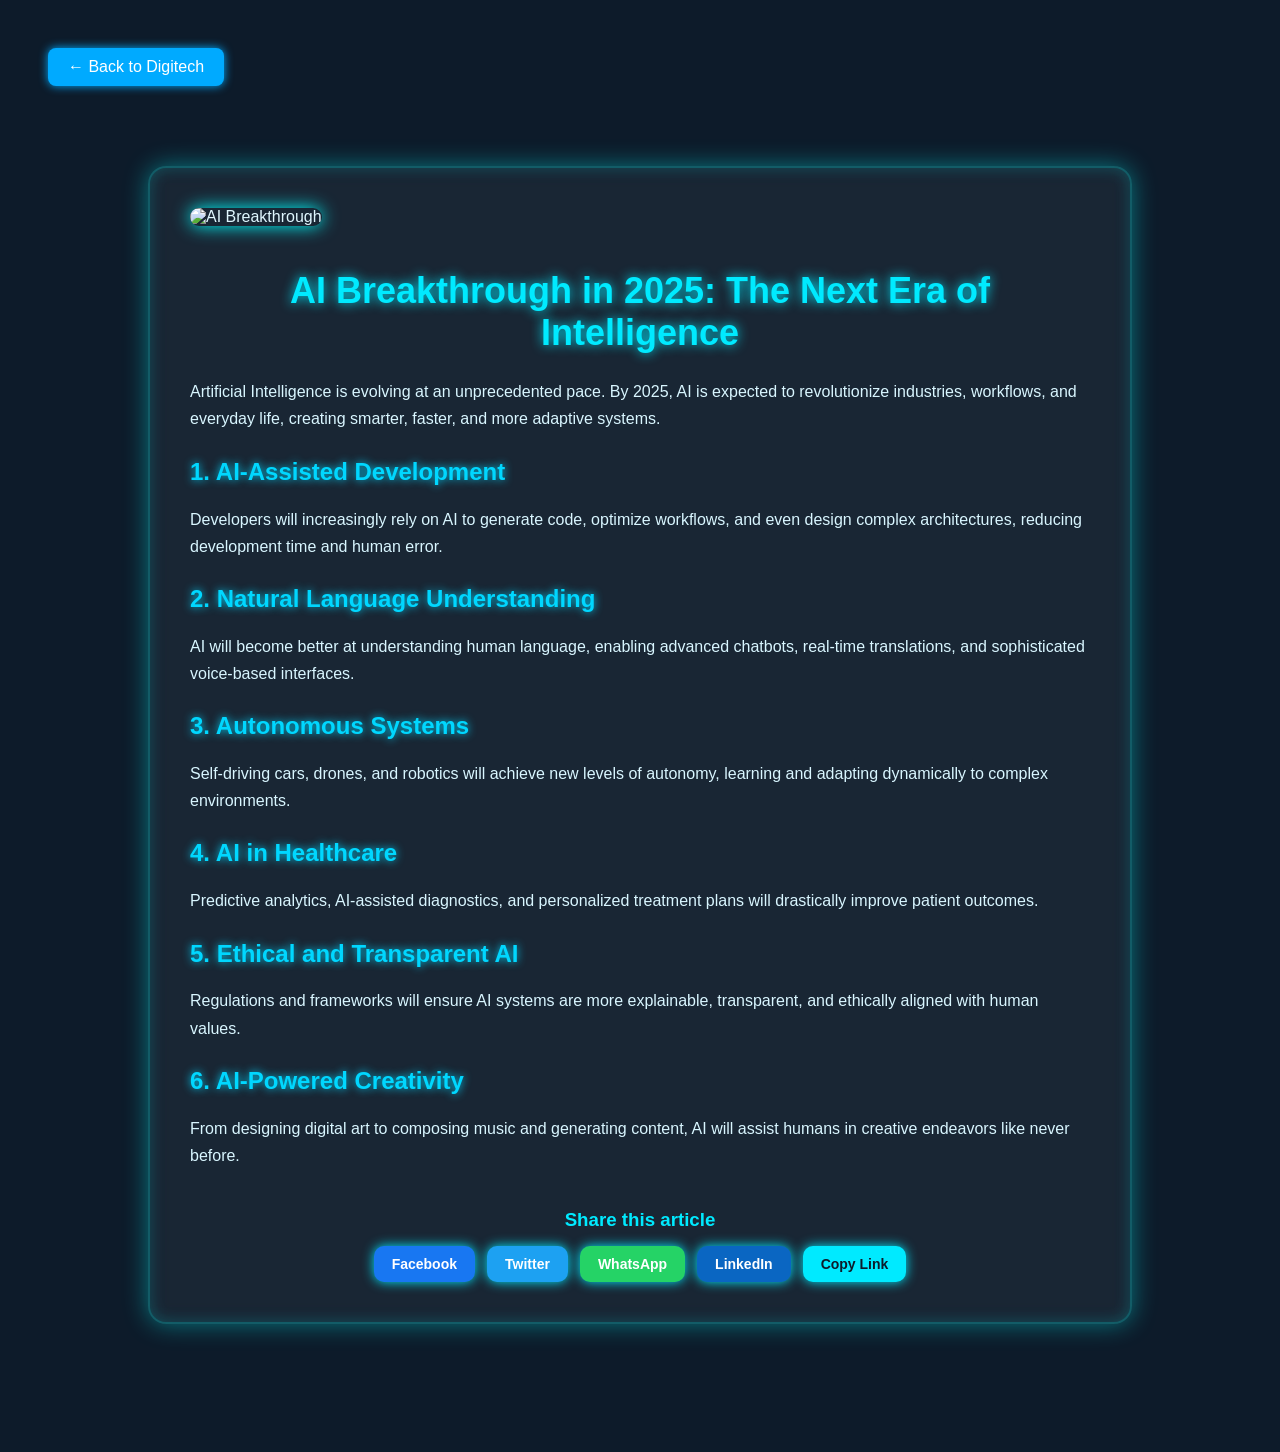
==== blog-post1.html @ e0195b1b "Fresh upload - updated version" ====
<!DOCTYPE html>
<html lang="en">
<head>
    <meta charset="UTF-8">
    <meta name="viewport" content="width=device-width, initial-scale=1.0">
    <title>AI Breakthroughs in 2025 — Smart Wisdom Blog</title>

<meta name="description" content="Explore the biggest AI breakthroughs in 2025 including advanced autonomous agents, smarter machine learning, and futuristic AI systems.">

<meta name="keywords" content="AI 2025, artificial intelligence, tech innovations, Smart Wisdom blog">

<meta property="og:title" content="AI Breakthroughs in 2025">
<meta property="og:description" content="Explore the biggest AI breakthroughs in 2025 and how they are shaping the future.">
<meta property="og:image" content="your-image-url.jpg">

<meta name="twitter:card" content="summary_large_image">
<meta name="twitter:title" content="AI Breakthroughs in 2025">
<meta name="twitter:description" content="Explore the biggest AI breakthroughs in 2025 and how they are shaping the future.">
<meta name="twitter:image" content="your-image-url.jpg">

<link rel="canonical" href="https://yourwebsite.com/blog/ai-breakthrough-2025"> 

    <title>AI Breakthrough in 2025 — Digitech Blog</title>
    <link rel="stylesheet" href="blog-post.css">
</head>
<body>

    <!-- BACK ARROW -->
    <a href="index.html" class="back-arrow">← Back to Digitech</a>

    <!-- BLOG CARD -->
    <div class="blog-card fade-in">
       
        <!-- Glowing Image -->
        <img src="/image/Ai.jpg" alt="AI Breakthrough" class="top-image">

        <h1>AI Breakthrough in 2025: The Next Era of Intelligence</h1>

        <p>
            Artificial Intelligence is evolving at an unprecedented pace. By 2025, AI is expected to
            revolutionize industries, workflows, and everyday life, creating smarter, faster, and
            more adaptive systems.
        </p>

        <h2>1. AI-Assisted Development</h2>
        <p>
            Developers will increasingly rely on AI to generate code, optimize workflows, and even
            design complex architectures, reducing development time and human error.
        </p>

        <h2>2. Natural Language Understanding</h2>
        <p>
            AI will become better at understanding human language, enabling advanced chatbots,
            real-time translations, and sophisticated voice-based interfaces.
        </p>

        <h2>3. Autonomous Systems</h2>
        <p>
            Self-driving cars, drones, and robotics will achieve new levels of autonomy, learning
            and adapting dynamically to complex environments.
        </p>

        <h2>4. AI in Healthcare</h2>
        <p>
            Predictive analytics, AI-assisted diagnostics, and personalized treatment plans will
            drastically improve patient outcomes.
        </p>

        <h2>5. Ethical and Transparent AI</h2>
        <p>
            Regulations and frameworks will ensure AI systems are more explainable, transparent,
            and ethically aligned with human values.
        </p>

        <h2>6. AI-Powered Creativity</h2>
        <p>
            From designing digital art to composing music and generating content, AI will assist
            humans in creative endeavors like never before.
        </p>
       

       
        <!-- Social Share Buttons -->
        <!-- Social Share Buttons -->
        <div class="share-section">
            <h3>Share this article</h3>
            <div class="share-buttons">
                <a class="btn-share fb" href="#" target="_blank">Facebook</a>
                <a class="btn-share tw" href="#" target="_blank">Twitter</a>
                <a class="btn-share wa" href="#" target="_blank">WhatsApp</a>
                <a class="btn-share ln" href="#" target="_blank">LinkedIn</a>
                <button class="btn-share cp" onclick="copyLink()">Copy Link</button>
            </div>
        </div>

    </div>
    <script>function copyLink() {
        // Get the current page URL
        const pageURL = window.location.href;
       
        // Copy to clipboard
        navigator.clipboard.writeText(pageURL).then(() => {
            alert("Link copied to clipboard!");
        }).catch(err => {
            alert("Failed to copy link.");
            console.error(err);
        });
    } 
    </script>
      
</body>
</html>
---- blog-post.css ----
/* PAGE BACKGROUND */
body {
    background: #0d1b2a;
    padding: 40px;
    font-family: "Poppins", sans-serif;
    color: #e0f7ff;
}

/* BACK ARROW */
.back-arrow {
    display: inline-block;
    padding: 10px 20px;
    background: #9bcae2;
    color: white;
    text-decoration: none;
    border-radius: 8px;
    transition: 0.3s;
    box-shadow: 0 0 10px #00aaff;
  }

.back-arrow:hover {
    background: #00ccff;
    box-shadow: 0 0 20px #00aaff;
  }

/* WRAPPER */
.blog-wrapper {
    display: flex;
    justify-content: center;
}

/* MAIN GLOWING CARD */
.blog-card {
    max-width: 900px;
    padding: 40px;
    border-radius: 18px;
    background: rgba(255,255,255,0.05);
    border: 2px solid rgba(0,255,255,0.25);
    box-shadow:
        0 0 25px rgba(0,255,255,0.4),
        inset 0 0 15px rgba(0,255,255,0.2);
    backdrop-filter: blur(10px);

    animation: glowPulse 3s infinite alternate ease-in-out;
}

/* NEON GLOW ANIMATION */
@keyframes glowPulse {
    from {
        box-shadow:
            0 0 15px rgba(0,255,255,0.3),
            inset 0 0 8px rgba(0,255,255,0.1);
    }
    to {
        box-shadow:
            0 0 35px rgba(0,255,255,0.8),
            inset 0 0 18px rgba(0,255,255,0.3);
    }
}

/* GLOWING IMAGE */
.blog-image {
    width: 100%;
    border-radius: 15px;
    overflow: hidden;
    margin-bottom: 25px;
    border: 2px solid rgba(0,255,255,0.4);
    box-shadow: 0 0 25px rgba(0,255,255,0.6);
}

.blog-image img {
    width: 100%;
    display: block;
    border-radius: 15px;
}

/* TITLES */
.blog-card h1 {
    font-size: 36px;
    color: #00eaff;
    text-shadow: 0 0 12px #00eaff;
}

.blog-card h2 {
    margin-top: 25px;
    color: #00d7ff;
    text-shadow: 0 0 8px #00d7ff;
}

/* PARAGRAPHS */
.blog-card p {
    margin-top: 10px;
}

/* FADE-IN */
.fade-in {
    opacity: 0;
    transform: translateY(40px);
    animation: fadeInUp 1.3s ease forwards;
}
@keyframes fadeInUp {
    to {
        opacity: 1;
        transform: translateY(0);
    }
}

/* SHARE SECTION */
.share-section {
    margin-top: 40px;
    text-align: center;
}

.share-section h3 {
    color: #00eaff;
    margin-bottom: 15px;
}

/* SHARE BUTTONS */
.share-buttons {
    display: flex;
    flex-wrap: wrap;
    justify-content: center;
    gap: 12px;
}

.btn-share {
    padding: 10px 18px;
    border-radius: 10px;
    font-size: 14px;
    color: #0d1b2a;
    background: #00eaff;
    cursor: pointer;
    border: none;
    text-decoration: none;
    transition: 0.3s;
    font-weight: 600;
    box-shadow: 0 0 12px #00eaff;
}

.btn-share:hover {
    background: #00faff;
    box-shadow: 0 0 25px #00faff;
}

/* Colors per platform */
.fb { background: #1877f2; color: white; }
.fb:hover { box-shadow: 0 0 20px #1877f2; }

.tw { background: #1DA1F2; color: white; }
.tw:hover { box-shadow: 0 0 20px #1DA1F2; }

.wa { background: #25d366; color: white; }
.wa:hover { box-shadow: 0 0 20px #25d366; }

.ln { background: #0A66C2; color: white; }
.ln:hover { box-shadow: 0 0 20px #0A66C2; }

.cp { background: #00eaff; color: #0d1b2a; } 

/* PAGE BACKGROUND2 */
body {
    background: #0d1b2a;
    padding: 40px;
    font-family: "Poppins", sans-serif;
    color: #e0f7ff;
}

/* BACK ARROW */
.back-arrow {
    display: inline-block;
  padding: 10px 20px;
  background: #00aaff;
  color: white;
  text-decoration: none;
  border-radius: 8px;
  transition: 0.3s;
  box-shadow: 0 0 10px #00aaff;
}
.back-arrow:hover {
    background: #00ccff;
  box-shadow: 0 0 20px #00aaff;
}
/* BLOG WRAPPER */
.blog-card {
    max-width: 900px;
    margin: 80px auto;
    padding: 40px;
    border-radius: 18px;
    background: rgba(255,255,255,0.05);
    border: 2px solid rgba(0,255,255,0.25);
    box-shadow:
        0 0 25px rgba(0,255,255,0.4),
        inset 0 0 15px rgba(0,255,255,0.2);
    backdrop-filter: blur(10px);
    animation: glowPulse 3s infinite alternate ease-in-out;
}

/* NEON GLOW ANIMATION */
@keyframes glowPulse {
    from {
        box-shadow:
            0 0 15px rgba(0,255,255,0.3),
            inset 0 0 8px rgba(0,255,255,0.1);
    }
    to {
        box-shadow:
            0 0 35px rgba(0,255,255,0.8),
            inset 0 0 18px rgba(0,255,255,0.3);
    }
}

/* GLOWING IMAGE */
.top-image {
    width: 100%;
    border-radius: 15px;
    box-shadow: 0 0 18px cyan;
    margin-bottom: 20px;
}

/* HEADINGS */
h1 {
    font-size: 36px;
    color: #00eaff;
    text-align: center;
    text-shadow: 0 0 12px #00eaff;
}

h2 {
    margin-top: 25px;
    color: #00d7ff;
    text-shadow: 0 0 8px #00d7ff;
}

/* PARAGRAPHS */
p {
    margin-top: 10px;
    line-height: 1.7;
    font-size: 16px;
    color: #d9f6ff;
}

/* FADE-IN */
.fade-in {
    opacity: 0;
    transform: translateY(40px);
    animation: fadeInUp 1.4s ease forwards;
}

@keyframes fadeInUp {
    to {
        opacity: 1;
        transform: translateY(0);
    }
}

/* SHARE SECTION */
.share-box {
    margin-top: 35px;
    text-align: center;
}

.share-btn {
    display: inline-block;
    padding: 10px 20px;
    margin: 8px;
    border-radius: 30px;
    font-size: 14px;
    font-weight: 600;
    color: #0d1b2a;
    text-decoration: none;
    background: #00eaff;
    box-shadow: 0 0 12px #00eaff;
    transition: 0.3s;
}

.share-btn:hover {
    transform: scale(1.1);
    box-shadow: 0 0 25px #00eaff;
}

/* PLATFORM COLORS */
.fb { background: #1877f2; color: white; }
.fb:hover { box-shadow: 0 0 20px #1877f2; }

.tw { background: #1DA1F2; color: white; }
.tw:hover { box-shadow: 0 0 20px #1DA1F2; }

.wa { background: #25d366; color: white; }
.wa:hover { box-shadow: 0 0 20px #25d366; } 

  /* RATING */
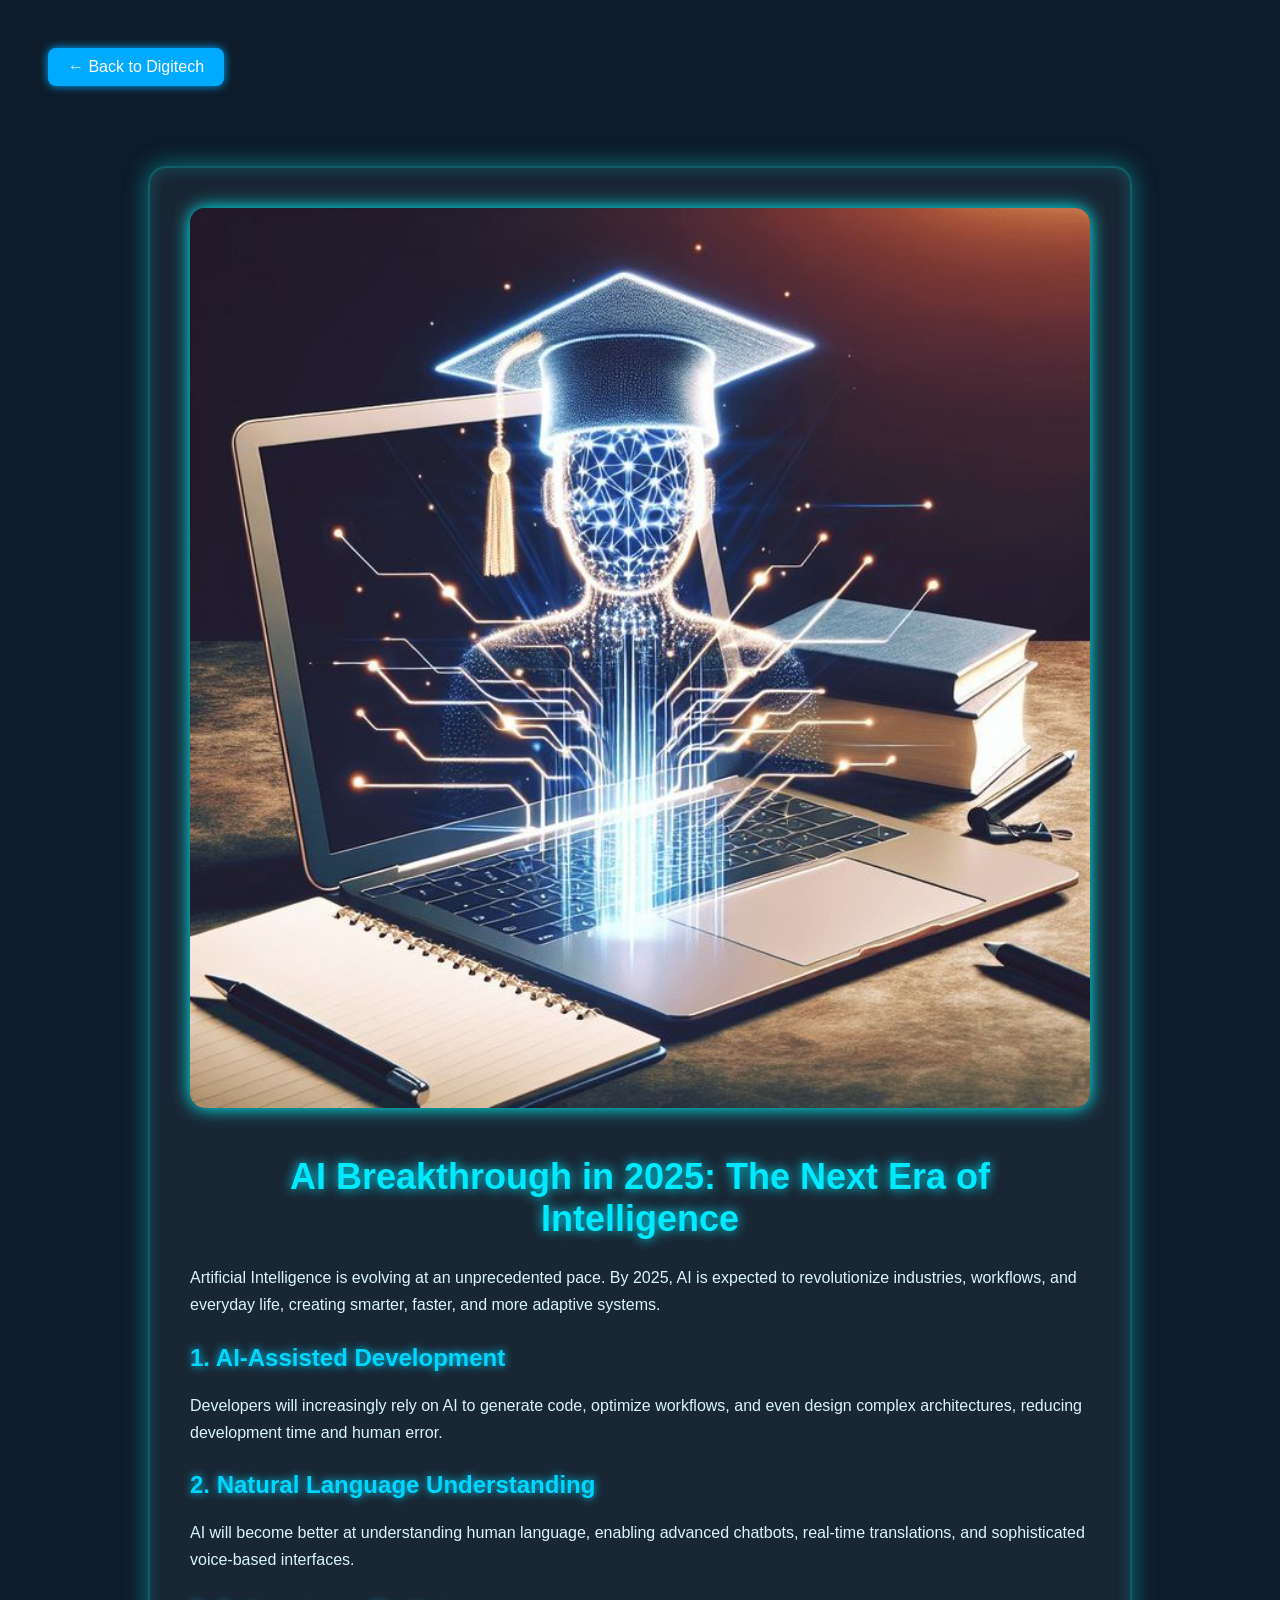
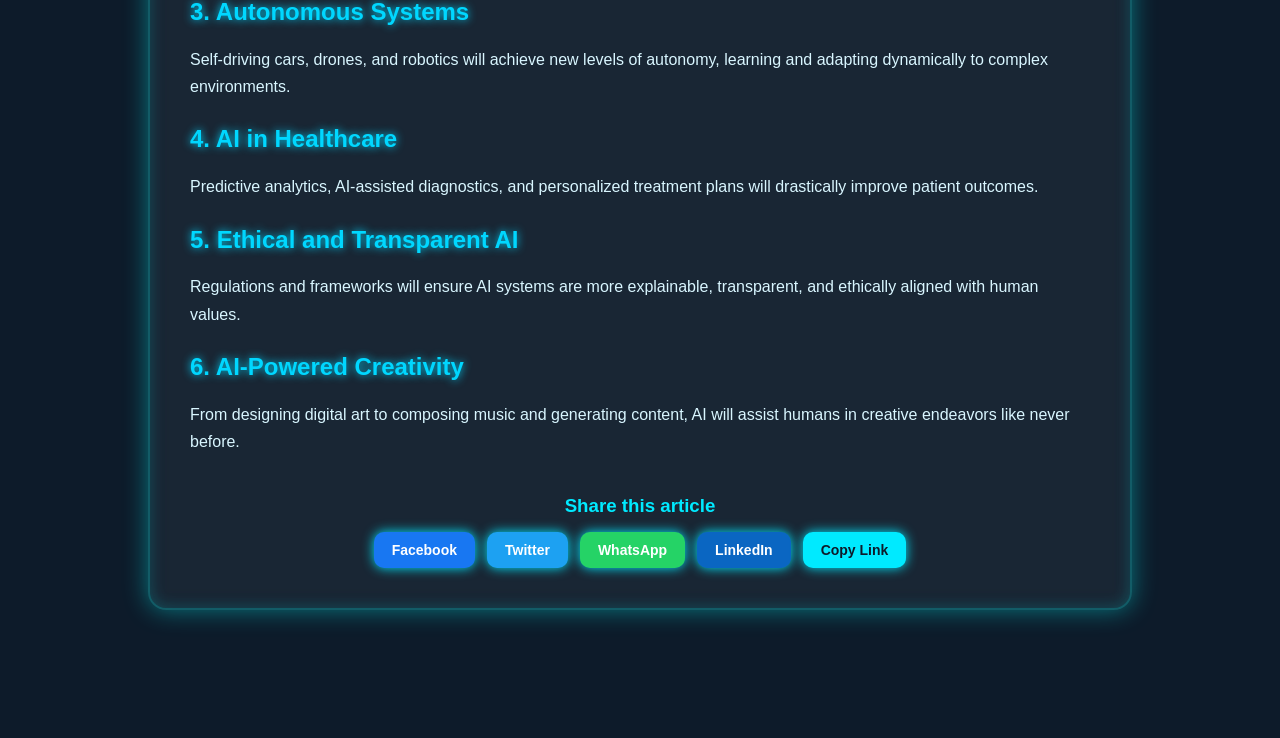
==== commit bf7a1cc3: "Update portfolio and project showcase" ====
--- a/blog-post1.html
+++ b/blog-post1.html
@@ -1,112 +1,112 @@
-<!DOCTYPE html>
-<html lang="en">
-<head>
-    <meta charset="UTF-8">
-    <meta name="viewport" content="width=device-width, initial-scale=1.0">
-    <title>AI Breakthroughs in 2025 — Smart Wisdom Blog</title>
-
-<meta name="description" content="Explore the biggest AI breakthroughs in 2025 including advanced autonomous agents, smarter machine learning, and futuristic AI systems.">
-
-<meta name="keywords" content="AI 2025, artificial intelligence, tech innovations, Smart Wisdom blog">
-
-<meta property="og:title" content="AI Breakthroughs in 2025">
-<meta property="og:description" content="Explore the biggest AI breakthroughs in 2025 and how they are shaping the future.">
-<meta property="og:image" content="your-image-url.jpg">
-
-<meta name="twitter:card" content="summary_large_image">
-<meta name="twitter:title" content="AI Breakthroughs in 2025">
-<meta name="twitter:description" content="Explore the biggest AI breakthroughs in 2025 and how they are shaping the future.">
-<meta name="twitter:image" content="your-image-url.jpg">
-
-<link rel="canonical" href="https://yourwebsite.com/blog/ai-breakthrough-2025"> 
-
-    <title>AI Breakthrough in 2025 — Digitech Blog</title>
-    <link rel="stylesheet" href="blog-post.css">
-</head>
-<body>
-
-    <!-- BACK ARROW -->
-    <a href="index.html" class="back-arrow">← Back to Digitech</a>
-
-    <!-- BLOG CARD -->
-    <div class="blog-card fade-in">
-       
-        <!-- Glowing Image -->
-        <img src="/image/Ai.jpg" alt="AI Breakthrough" class="top-image">
-
-        <h1>AI Breakthrough in 2025: The Next Era of Intelligence</h1>
-
-        <p>
-            Artificial Intelligence is evolving at an unprecedented pace. By 2025, AI is expected to
-            revolutionize industries, workflows, and everyday life, creating smarter, faster, and
-            more adaptive systems.
-        </p>
-
-        <h2>1. AI-Assisted Development</h2>
-        <p>
-            Developers will increasingly rely on AI to generate code, optimize workflows, and even
-            design complex architectures, reducing development time and human error.
-        </p>
-
-        <h2>2. Natural Language Understanding</h2>
-        <p>
-            AI will become better at understanding human language, enabling advanced chatbots,
-            real-time translations, and sophisticated voice-based interfaces.
-        </p>
-
-        <h2>3. Autonomous Systems</h2>
-        <p>
-            Self-driving cars, drones, and robotics will achieve new levels of autonomy, learning
-            and adapting dynamically to complex environments.
-        </p>
-
-        <h2>4. AI in Healthcare</h2>
-        <p>
-            Predictive analytics, AI-assisted diagnostics, and personalized treatment plans will
-            drastically improve patient outcomes.
-        </p>
-
-        <h2>5. Ethical and Transparent AI</h2>
-        <p>
-            Regulations and frameworks will ensure AI systems are more explainable, transparent,
-            and ethically aligned with human values.
-        </p>
-
-        <h2>6. AI-Powered Creativity</h2>
-        <p>
-            From designing digital art to composing music and generating content, AI will assist
-            humans in creative endeavors like never before.
-        </p>
-       
-
-       
-        <!-- Social Share Buttons -->
-        <!-- Social Share Buttons -->
-        <div class="share-section">
-            <h3>Share this article</h3>
-            <div class="share-buttons">
-                <a class="btn-share fb" href="#" target="_blank">Facebook</a>
-                <a class="btn-share tw" href="#" target="_blank">Twitter</a>
-                <a class="btn-share wa" href="#" target="_blank">WhatsApp</a>
-                <a class="btn-share ln" href="#" target="_blank">LinkedIn</a>
-                <button class="btn-share cp" onclick="copyLink()">Copy Link</button>
-            </div>
-        </div>
-
-    </div>
-    <script>function copyLink() {
-        // Get the current page URL
-        const pageURL = window.location.href;
-       
-        // Copy to clipboard
-        navigator.clipboard.writeText(pageURL).then(() => {
-            alert("Link copied to clipboard!");
-        }).catch(err => {
-            alert("Failed to copy link.");
-            console.error(err);
-        });
-    } 
-    </script>
-      
-</body>
-</html> 
+<!DOCTYPE html>
+<html lang="en">
+<head>
+    <meta charset="UTF-8">
+    <meta name="viewport" content="width=device-width, initial-scale=1.0">
+    <title>AI Breakthroughs in 2025 — Smart Wisdom Blog</title>
+
+<meta name="description" content="Explore the biggest AI breakthroughs in 2025 including advanced autonomous agents, smarter machine learning, and futuristic AI systems.">
+
+<meta name="keywords" content="AI 2025, artificial intelligence, tech innovations, Smart Wisdom blog">
+
+<meta property="og:title" content="AI Breakthroughs in 2025">
+<meta property="og:description" content="Explore the biggest AI breakthroughs in 2025 and how they are shaping the future.">
+<meta property="og:image" content="your-image-url.jpg">
+
+<meta name="twitter:card" content="summary_large_image">
+<meta name="twitter:title" content="AI Breakthroughs in 2025">
+<meta name="twitter:description" content="Explore the biggest AI breakthroughs in 2025 and how they are shaping the future.">
+<meta name="twitter:image" content="your-image-url.jpg">
+
+<link rel="canonical" href="https://digitechcom.netlify.app/blog/ai-breakthrough-2025"> 
+
+    <title>AI Breakthrough in 2025 — Digitech Blog</title>
+    <link rel="stylesheet" href="blog-post.css">
+</head>
+<body>
+
+    <!-- BACK ARROW -->
+    <a href="index.html" class="back-arrow">← Back to Digitech</a>
+
+    <!-- BLOG CARD -->
+    <div class="blog-card fade-in">
+       
+        <!-- Glowing Image -->
+        <img src="ai.jpg" alt="AI Breakthrough" class="top-image">
+
+        <h1>AI Breakthrough in 2025: The Next Era of Intelligence</h1>
+
+        <p>
+            Artificial Intelligence is evolving at an unprecedented pace. By 2025, AI is expected to
+            revolutionize industries, workflows, and everyday life, creating smarter, faster, and
+            more adaptive systems.
+        </p>
+
+        <h2>1. AI-Assisted Development</h2>
+        <p>
+            Developers will increasingly rely on AI to generate code, optimize workflows, and even
+            design complex architectures, reducing development time and human error.
+        </p>
+
+        <h2>2. Natural Language Understanding</h2>
+        <p>
+            AI will become better at understanding human language, enabling advanced chatbots,
+            real-time translations, and sophisticated voice-based interfaces.
+        </p>
+
+        <h2>3. Autonomous Systems</h2>
+        <p>
+            Self-driving cars, drones, and robotics will achieve new levels of autonomy, learning
+            and adapting dynamically to complex environments.
+        </p>
+
+        <h2>4. AI in Healthcare</h2>
+        <p>
+            Predictive analytics, AI-assisted diagnostics, and personalized treatment plans will
+            drastically improve patient outcomes.
+        </p>
+
+        <h2>5. Ethical and Transparent AI</h2>
+        <p>
+            Regulations and frameworks will ensure AI systems are more explainable, transparent,
+            and ethically aligned with human values.
+        </p>
+
+        <h2>6. AI-Powered Creativity</h2>
+        <p>
+            From designing digital art to composing music and generating content, AI will assist
+            humans in creative endeavors like never before.
+        </p>
+       
+
+       
+        <!-- Social Share Buttons -->
+        <!-- Social Share Buttons -->
+        <div class="share-section">
+            <h3>Share this article</h3>
+            <div class="share-buttons">
+                <a class="btn-share fb" href="#" target="_blank">Facebook</a>
+                <a class="btn-share tw" href="#" target="_blank">Twitter</a>
+                <a class="btn-share wa" href="#" target="_blank">WhatsApp</a>
+                <a class="btn-share ln" href="#" target="_blank">LinkedIn</a>
+                <button class="btn-share cp" onclick="copyLink()">Copy Link</button>
+            </div>
+        </div>
+
+    </div>
+    <script>function copyLink() {
+        // Get the current page URL
+        const pageURL = window.location.href;
+       
+        // Copy to clipboard
+        navigator.clipboard.writeText(pageURL).then(() => {
+            alert("Link copied to clipboard!");
+        }).catch(err => {
+            alert("Failed to copy link.");
+            console.error(err);
+        });
+    } 
+    </script>
+      
+</body>
+</html> 
--- a/blog-post.css
+++ b/blog-post.css
@@ -1,293 +1,293 @@
-/* PAGE BACKGROUND */
-body {
-    background: #0d1b2a;
-    padding: 40px;
-    font-family: "Poppins", sans-serif;
-    color: #e0f7ff;
-}
-
-/* BACK ARROW */
-.back-arrow {
-    display: inline-block;
-    padding: 10px 20px;
-    background: #9bcae2;
-    color: white;
-    text-decoration: none;
-    border-radius: 8px;
-    transition: 0.3s;
-    box-shadow: 0 0 10px #00aaff;
-  }
-
-.back-arrow:hover {
-    background: #00ccff;
-    box-shadow: 0 0 20px #00aaff;
-  }
-
-/* WRAPPER */
-.blog-wrapper {
-    display: flex;
-    justify-content: center;
-}
-
-/* MAIN GLOWING CARD */
-.blog-card {
-    max-width: 900px;
-    padding: 40px;
-    border-radius: 18px;
-    background: rgba(255,255,255,0.05);
-    border: 2px solid rgba(0,255,255,0.25);
-    box-shadow:
-        0 0 25px rgba(0,255,255,0.4),
-        inset 0 0 15px rgba(0,255,255,0.2);
-    backdrop-filter: blur(10px);
-
-    animation: glowPulse 3s infinite alternate ease-in-out;
-}
-
-/* NEON GLOW ANIMATION */
-@keyframes glowPulse {
-    from {
-        box-shadow:
-            0 0 15px rgba(0,255,255,0.3),
-            inset 0 0 8px rgba(0,255,255,0.1);
-    }
-    to {
-        box-shadow:
-            0 0 35px rgba(0,255,255,0.8),
-            inset 0 0 18px rgba(0,255,255,0.3);
-    }
-}
-
-/* GLOWING IMAGE */
-.blog-image {
-    width: 100%;
-    border-radius: 15px;
-    overflow: hidden;
-    margin-bottom: 25px;
-    border: 2px solid rgba(0,255,255,0.4);
-    box-shadow: 0 0 25px rgba(0,255,255,0.6);
-}
-
-.blog-image img {
-    width: 100%;
-    display: block;
-    border-radius: 15px;
-}
-
-/* TITLES */
-.blog-card h1 {
-    font-size: 36px;
-    color: #00eaff;
-    text-shadow: 0 0 12px #00eaff;
-}
-
-.blog-card h2 {
-    margin-top: 25px;
-    color: #00d7ff;
-    text-shadow: 0 0 8px #00d7ff;
-}
-
-/* PARAGRAPHS */
-.blog-card p {
-    margin-top: 10px;
-}
-
-/* FADE-IN */
-.fade-in {
-    opacity: 0;
-    transform: translateY(40px);
-    animation: fadeInUp 1.3s ease forwards;
-}
-@keyframes fadeInUp {
-    to {
-        opacity: 1;
-        transform: translateY(0);
-    }
-}
-
-/* SHARE SECTION */
-.share-section {
-    margin-top: 40px;
-    text-align: center;
-}
-
-.share-section h3 {
-    color: #00eaff;
-    margin-bottom: 15px;
-}
-
-/* SHARE BUTTONS */
-.share-buttons {
-    display: flex;
-    flex-wrap: wrap;
-    justify-content: center;
-    gap: 12px;
-}
-
-.btn-share {
-    padding: 10px 18px;
-    border-radius: 10px;
-    font-size: 14px;
-    color: #0d1b2a;
-    background: #00eaff;
-    cursor: pointer;
-    border: none;
-    text-decoration: none;
-    transition: 0.3s;
-    font-weight: 600;
-    box-shadow: 0 0 12px #00eaff;
-}
-
-.btn-share:hover {
-    background: #00faff;
-    box-shadow: 0 0 25px #00faff;
-}
-
-/* Colors per platform */
-.fb { background: #1877f2; color: white; }
-.fb:hover { box-shadow: 0 0 20px #1877f2; }
-
-.tw { background: #1DA1F2; color: white; }
-.tw:hover { box-shadow: 0 0 20px #1DA1F2; }
-
-.wa { background: #25d366; color: white; }
-.wa:hover { box-shadow: 0 0 20px #25d366; }
-
-.ln { background: #0A66C2; color: white; }
-.ln:hover { box-shadow: 0 0 20px #0A66C2; }
-
-.cp { background: #00eaff; color: #0d1b2a; } 
-
-/* PAGE BACKGROUND2 */
-body {
-    background: #0d1b2a;
-    padding: 40px;
-    font-family: "Poppins", sans-serif;
-    color: #e0f7ff;
-}
-
-/* BACK ARROW */
-.back-arrow {
-    display: inline-block;
-  padding: 10px 20px;
-  background: #00aaff;
-  color: white;
-  text-decoration: none;
-  border-radius: 8px;
-  transition: 0.3s;
-  box-shadow: 0 0 10px #00aaff;
-}
-.back-arrow:hover {
-    background: #00ccff;
-  box-shadow: 0 0 20px #00aaff;
-}
-/* BLOG WRAPPER */
-.blog-card {
-    max-width: 900px;
-    margin: 80px auto;
-    padding: 40px;
-    border-radius: 18px;
-    background: rgba(255,255,255,0.05);
-    border: 2px solid rgba(0,255,255,0.25);
-    box-shadow:
-        0 0 25px rgba(0,255,255,0.4),
-        inset 0 0 15px rgba(0,255,255,0.2);
-    backdrop-filter: blur(10px);
-    animation: glowPulse 3s infinite alternate ease-in-out;
-}
-
-/* NEON GLOW ANIMATION */
-@keyframes glowPulse {
-    from {
-        box-shadow:
-            0 0 15px rgba(0,255,255,0.3),
-            inset 0 0 8px rgba(0,255,255,0.1);
-    }
-    to {
-        box-shadow:
-            0 0 35px rgba(0,255,255,0.8),
-            inset 0 0 18px rgba(0,255,255,0.3);
-    }
-}
-
-/* GLOWING IMAGE */
-.top-image {
-    width: 100%;
-    border-radius: 15px;
-    box-shadow: 0 0 18px cyan;
-    margin-bottom: 20px;
-}
-
-/* HEADINGS */
-h1 {
-    font-size: 36px;
-    color: #00eaff;
-    text-align: center;
-    text-shadow: 0 0 12px #00eaff;
-}
-
-h2 {
-    margin-top: 25px;
-    color: #00d7ff;
-    text-shadow: 0 0 8px #00d7ff;
-}
-
-/* PARAGRAPHS */
-p {
-    margin-top: 10px;
-    line-height: 1.7;
-    font-size: 16px;
-    color: #d9f6ff;
-}
-
-/* FADE-IN */
-.fade-in {
-    opacity: 0;
-    transform: translateY(40px);
-    animation: fadeInUp 1.4s ease forwards;
-}
-
-@keyframes fadeInUp {
-    to {
-        opacity: 1;
-        transform: translateY(0);
-    }
-}
-
-/* SHARE SECTION */
-.share-box {
-    margin-top: 35px;
-    text-align: center;
-}
-
-.share-btn {
-    display: inline-block;
-    padding: 10px 20px;
-    margin: 8px;
-    border-radius: 30px;
-    font-size: 14px;
-    font-weight: 600;
-    color: #0d1b2a;
-    text-decoration: none;
-    background: #00eaff;
-    box-shadow: 0 0 12px #00eaff;
-    transition: 0.3s;
-}
-
-.share-btn:hover {
-    transform: scale(1.1);
-    box-shadow: 0 0 25px #00eaff;
-}
-
-/* PLATFORM COLORS */
-.fb { background: #1877f2; color: white; }
-.fb:hover { box-shadow: 0 0 20px #1877f2; }
-
-.tw { background: #1DA1F2; color: white; }
-.tw:hover { box-shadow: 0 0 20px #1DA1F2; }
-
-.wa { background: #25d366; color: white; }
-.wa:hover { box-shadow: 0 0 20px #25d366; } 
-
-  /* RATING */
+/* PAGE BACKGROUND */
+body {
+    background: #0d1b2a;
+    padding: 40px;
+    font-family: "Poppins", sans-serif;
+    color: #e0f7ff;
+}
+
+/* BACK ARROW */
+.back-arrow {
+    display: inline-block;
+    padding: 10px 20px;
+    background: #9bcae2;
+    color: white;
+    text-decoration: none;
+    border-radius: 8px;
+    transition: 0.3s;
+    box-shadow: 0 0 10px #00aaff;
+  }
+
+.back-arrow:hover {
+    background: #00ccff;
+    box-shadow: 0 0 20px #00aaff;
+  }
+
+/* WRAPPER */
+.blog-wrapper {
+    display: flex;
+    justify-content: center;
+}
+
+/* MAIN GLOWING CARD */
+.blog-card {
+    max-width: 900px;
+    padding: 40px;
+    border-radius: 18px;
+    background: rgba(255,255,255,0.05);
+    border: 2px solid rgba(0,255,255,0.25);
+    box-shadow:
+        0 0 25px rgba(0,255,255,0.4),
+        inset 0 0 15px rgba(0,255,255,0.2);
+    backdrop-filter: blur(10px);
+
+    animation: glowPulse 3s infinite alternate ease-in-out;
+}
+
+/* NEON GLOW ANIMATION */
+@keyframes glowPulse {
+    from {
+        box-shadow:
+            0 0 15px rgba(0,255,255,0.3),
+            inset 0 0 8px rgba(0,255,255,0.1);
+    }
+    to {
+        box-shadow:
+            0 0 35px rgba(0,255,255,0.8),
+            inset 0 0 18px rgba(0,255,255,0.3);
+    }
+}
+
+/* GLOWING IMAGE */
+.blog-image {
+    width: 100%;
+    border-radius: 15px;
+    overflow: hidden;
+    margin-bottom: 25px;
+    border: 2px solid rgba(0,255,255,0.4);
+    box-shadow: 0 0 25px rgba(0,255,255,0.6);
+}
+
+.blog-image img {
+    width: 100%;
+    display: block;
+    border-radius: 15px;
+}
+
+/* TITLES */
+.blog-card h1 {
+    font-size: 36px;
+    color: #00eaff;
+    text-shadow: 0 0 12px #00eaff;
+}
+
+.blog-card h2 {
+    margin-top: 25px;
+    color: #00d7ff;
+    text-shadow: 0 0 8px #00d7ff;
+}
+
+/* PARAGRAPHS */
+.blog-card p {
+    margin-top: 10px;
+}
+
+/* FADE-IN */
+.fade-in {
+    opacity: 0;
+    transform: translateY(40px);
+    animation: fadeInUp 1.3s ease forwards;
+}
+@keyframes fadeInUp {
+    to {
+        opacity: 1;
+        transform: translateY(0);
+    }
+}
+
+/* SHARE SECTION */
+.share-section {
+    margin-top: 40px;
+    text-align: center;
+}
+
+.share-section h3 {
+    color: #00eaff;
+    margin-bottom: 15px;
+}
+
+/* SHARE BUTTONS */
+.share-buttons {
+    display: flex;
+    flex-wrap: wrap;
+    justify-content: center;
+    gap: 12px;
+}
+
+.btn-share {
+    padding: 10px 18px;
+    border-radius: 10px;
+    font-size: 14px;
+    color: #0d1b2a;
+    background: #00eaff;
+    cursor: pointer;
+    border: none;
+    text-decoration: none;
+    transition: 0.3s;
+    font-weight: 600;
+    box-shadow: 0 0 12px #00eaff;
+}
+
+.btn-share:hover {
+    background: #00faff;
+    box-shadow: 0 0 25px #00faff;
+}
+
+/* Colors per platform */
+.fb { background: #1877f2; color: white; }
+.fb:hover { box-shadow: 0 0 20px #1877f2; }
+
+.tw { background: #1DA1F2; color: white; }
+.tw:hover { box-shadow: 0 0 20px #1DA1F2; }
+
+.wa { background: #25d366; color: white; }
+.wa:hover { box-shadow: 0 0 20px #25d366; }
+
+.ln { background: #0A66C2; color: white; }
+.ln:hover { box-shadow: 0 0 20px #0A66C2; }
+
+.cp { background: #00eaff; color: #0d1b2a; } 
+
+/* PAGE BACKGROUND2 */
+body {
+    background: #0d1b2a;
+    padding: 40px;
+    font-family: "Poppins", sans-serif;
+    color: #e0f7ff;
+}
+
+/* BACK ARROW */
+.back-arrow {
+    display: inline-block;
+  padding: 10px 20px;
+  background: #00aaff;
+  color: white;
+  text-decoration: none;
+  border-radius: 8px;
+  transition: 0.3s;
+  box-shadow: 0 0 10px #00aaff;
+}
+.back-arrow:hover {
+    background: #00ccff;
+  box-shadow: 0 0 20px #00aaff;
+}
+/* BLOG WRAPPER */
+.blog-card {
+    max-width: 900px;
+    margin: 80px auto;
+    padding: 40px;
+    border-radius: 18px;
+    background: rgba(255,255,255,0.05);
+    border: 2px solid rgba(0,255,255,0.25);
+    box-shadow:
+        0 0 25px rgba(0,255,255,0.4),
+        inset 0 0 15px rgba(0,255,255,0.2);
+    backdrop-filter: blur(10px);
+    animation: glowPulse 3s infinite alternate ease-in-out;
+}
+
+/* NEON GLOW ANIMATION */
+@keyframes glowPulse {
+    from {
+        box-shadow:
+            0 0 15px rgba(0,255,255,0.3),
+            inset 0 0 8px rgba(0,255,255,0.1);
+    }
+    to {
+        box-shadow:
+            0 0 35px rgba(0,255,255,0.8),
+            inset 0 0 18px rgba(0,255,255,0.3);
+    }
+}
+
+/* GLOWING IMAGE */
+.top-image {
+    width: 100%;
+    border-radius: 15px;
+    box-shadow: 0 0 18px cyan;
+    margin-bottom: 20px;
+}
+
+/* HEADINGS */
+h1 {
+    font-size: 36px;
+    color: #00eaff;
+    text-align: center;
+    text-shadow: 0 0 12px #00eaff;
+}
+
+h2 {
+    margin-top: 25px;
+    color: #00d7ff;
+    text-shadow: 0 0 8px #00d7ff;
+}
+
+/* PARAGRAPHS */
+p {
+    margin-top: 10px;
+    line-height: 1.7;
+    font-size: 16px;
+    color: #d9f6ff;
+}
+
+/* FADE-IN */
+.fade-in {
+    opacity: 0;
+    transform: translateY(40px);
+    animation: fadeInUp 1.4s ease forwards;
+}
+
+@keyframes fadeInUp {
+    to {
+        opacity: 1;
+        transform: translateY(0);
+    }
+}
+
+/* SHARE SECTION */
+.share-box {
+    margin-top: 35px;
+    text-align: center;
+}
+
+.share-btn {
+    display: inline-block;
+    padding: 10px 20px;
+    margin: 8px;
+    border-radius: 30px;
+    font-size: 14px;
+    font-weight: 600;
+    color: #0d1b2a;
+    text-decoration: none;
+    background: #00eaff;
+    box-shadow: 0 0 12px #00eaff;
+    transition: 0.3s;
+}
+
+.share-btn:hover {
+    transform: scale(1.1);
+    box-shadow: 0 0 25px #00eaff;
+}
+
+/* PLATFORM COLORS */
+.fb { background: #1877f2; color: white; }
+.fb:hover { box-shadow: 0 0 20px #1877f2; }
+
+.tw { background: #1DA1F2; color: white; }
+.tw:hover { box-shadow: 0 0 20px #1DA1F2; }
+
+.wa { background: #25d366; color: white; }
+.wa:hover { box-shadow: 0 0 20px #25d366; } 
+
+  /* RATING */
   
